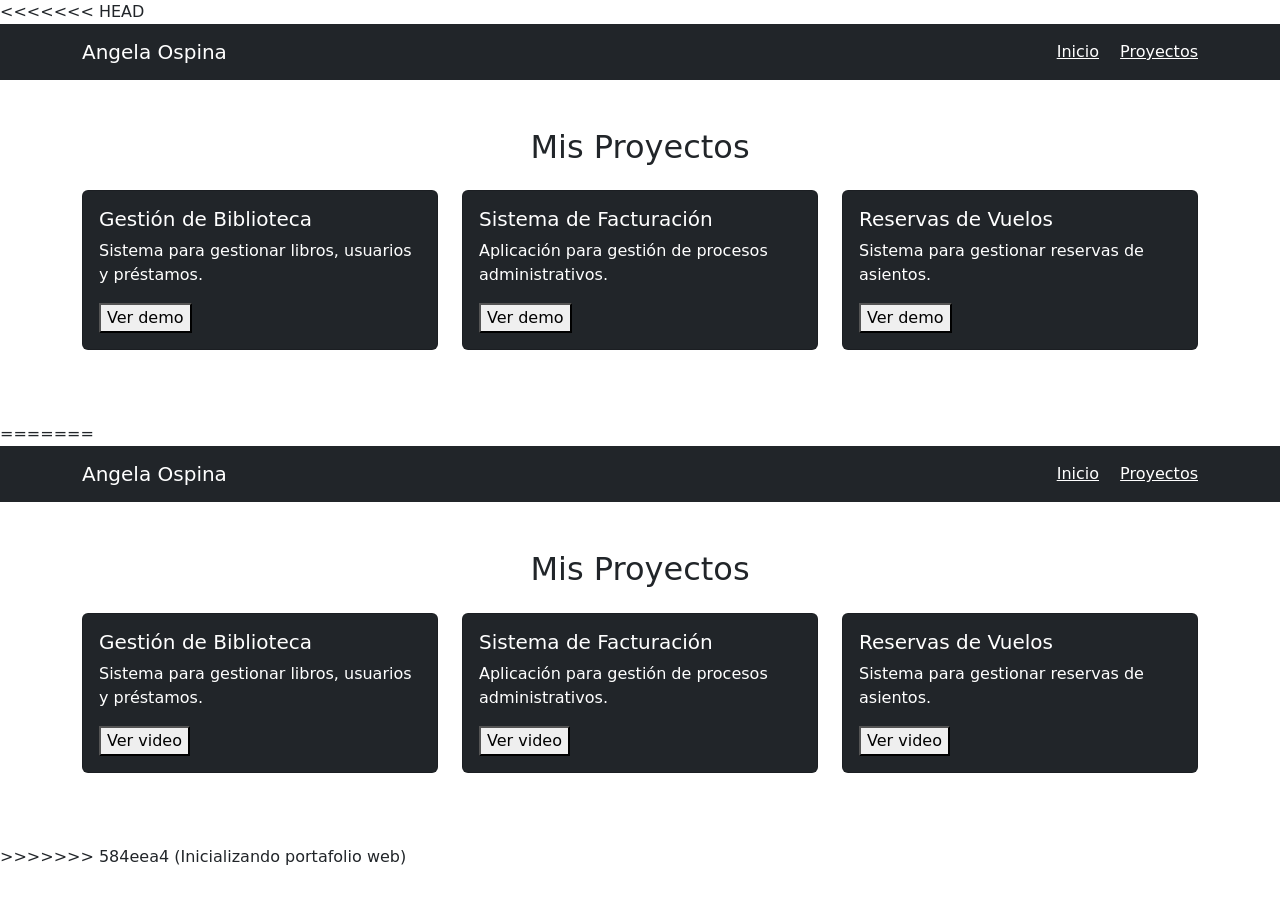
==== projects.html @ 7610a5dd "portafolio limpio" ====
<<<<<<< HEAD
<!DOCTYPE html>
<html lang="es">
<head>
    <meta charset="UTF-8">
    <meta name="viewport" content="width=device-width, initial-scale=1.0">
    <title>Proyectos | Angela Ospina</title>

    <!-- Bootstrap -->
    <link href="https://cdn.jsdelivr.net/npm/bootstrap@5.3.0/dist/css/bootstrap.min.css" rel="stylesheet">

    <!-- CSS -->
    <link rel="stylesheet" href="css/styles.css">
</head>

<body>

<!-- NAVBAR -->
<nav class="navbar navbar-dark bg-dark">
    <div class="container">
        <span class="navbar-brand">Angela Ospina</span>
        <div>
            <a class="text-white me-3" href="index.html">Inicio</a>
            <a class="text-white" href="projects.html">Proyectos</a>
        </div>
    </div>
</nav>

<!-- PROYECTOS -->
<section class="container my-5">
    <h2 class="text-center mb-4">Mis Proyectos</h2>

    <div class="row">

        <!-- PROYECTO 1 -->
        <div class="col-md-4 mb-4">
            <div class="card bg-dark text-white">
                <div class="card-body">
                    <h5>Gestión de Biblioteca</h5>
                    <p>Sistema para gestionar libros, usuarios y préstamos.</p>
                    <button class=class="btn btn-primary" data-bs-toggle="modal" data-bs-target="#modal1">
                        Ver demo
                    </button>
                </div>
            </div>
        </div>

        <!-- PROYECTO 2 -->
        <div class="col-md-4 mb-4">
            <div class="card bg-dark text-white">
                <div class="card-body">
                    <h5>Sistema de Facturación</h5>
                    <p>Aplicación para gestión de procesos administrativos.</p>
                    <button class=class="btn btn-primary" data-bs-toggle="modal" data-bs-target="#modal2">
                        Ver demo
                    </button>
                </div>
            </div>
        </div>

        <!-- PROYECTO 3 -->
        <div class="col-md-4 mb-4">
            <div class="card bg-dark text-white">
                <div class="card-body">
                    <h5>Reservas de Vuelos</h5>
                    <p>Sistema para gestionar reservas de asientos.</p>
                    <button class=class="btn btn-primary" data-bs-toggle="modal" data-bs-target="#modal3">
                        Ver demo
                    </button>
                </div>
            </div>
        </div>

    </div>
</section>

<!-- MODALES -->

<!-- MODAL 1 -->
<div class="modal fade" id="modal1">
  <div class="modal-dialog modal-lg">
    <div class="modal-content">
      <div class="modal-body">
        <iframe width="100%" height="400"
        src="https://www.youtube.com/embed/tgbNymZ7vqY"
        frameborder="0" allowfullscreen></iframe>
      </div>
    </div>
  </div>
</div>

<!-- MODAL 2 -->
<div class="modal fade" id="modal2">
  <div class="modal-dialog modal-lg">
    <div class="modal-content">
      <div class="modal-body">
        <iframe width="100%" height="400"
        src="https://www.youtube.com/embed/tgbNymZ7vqY"
        frameborder="0" allowfullscreen></iframe>
      </div>
    </div>
  </div>
</div>

<!-- MODAL 3 -->
<div class="modal fade" id="modal3">
  <div class="modal-dialog modal-lg">
    <div class="modal-content">
      <div class="modal-body">
        <iframe width="100%" height="400"
        src="https://www.youtube.com/embed/tgbNymZ7vqY"
        frameborder="0" allowfullscreen></iframe>
      </div>
    </div>
  </div>
</div>

<!-- JS -->
<script src="https://code.jquery.com/jquery-3.6.0.min.js"></script>
<script src="https://cdn.jsdelivr.net/npm/bootstrap@5.3.0/dist/js/bootstrap.bundle.min.js"></script>

</body>
=======
<!DOCTYPE html>
<html lang="es">
<head>
    <meta charset="UTF-8">
    <meta name="viewport" content="width=device-width, initial-scale=1.0">
    <title>Proyectos | Angela Ospina</title>

    <!-- Bootstrap -->
    <link href="https://cdn.jsdelivr.net/npm/bootstrap@5.3.0/dist/css/bootstrap.min.css" rel="stylesheet">

    <!-- CSS -->
    <link rel="stylesheet" href="css/styles.css">
</head>

<body>

<!-- NAVBAR -->
<nav class="navbar navbar-dark bg-dark">
    <div class="container">
        <span class="navbar-brand">Angela Ospina</span>
        <div>
            <a class="text-white me-3" href="index.html">Inicio</a>
            <a class="text-white" href="projects.html">Proyectos</a>
        </div>
    </div>
</nav>

<!-- PROYECTOS -->
<section class="container my-5">
    <h2 class="text-center mb-4">Mis Proyectos</h2>

    <div class="row">

        <!-- PROYECTO 1 -->
        <div class="col-md-4 mb-4">
            <div class="card bg-dark text-white">
                <div class="card-body">
                    <h5>Gestión de Biblioteca</h5>
                    <p>Sistema para gestionar libros, usuarios y préstamos.</p>
                    <button class=class="btn btn-primary" data-bs-toggle="modal" data-bs-target="#modal1">
                        Ver video
                    </button>
                </div>
            </div>
        </div>

        <!-- PROYECTO 2 -->
        <div class="col-md-4 mb-4">
            <div class="card bg-dark text-white">
                <div class="card-body">
                    <h5>Sistema de Facturación</h5>
                    <p>Aplicación para gestión de procesos administrativos.</p>
                    <button class=class="btn btn-primary" data-bs-toggle="modal" data-bs-target="#modal2">
                        Ver video
                    </button>
                </div>
            </div>
        </div>

        <!-- PROYECTO 3 -->
        <div class="col-md-4 mb-4">
            <div class="card bg-dark text-white">
                <div class="card-body">
                    <h5>Reservas de Vuelos</h5>
                    <p>Sistema para gestionar reservas de asientos.</p>
                    <button class=class="btn btn-primary" data-bs-toggle="modal" data-bs-target="#modal3">
                        Ver video
                    </button>
                </div>
            </div>
        </div>

    </div>
</section>

<!-- MODALES -->

<!-- MODAL 1 -->
<div class="modal fade" id="modal1">
  <div class="modal-dialog modal-lg">
    <div class="modal-content">
      <div class="modal-body">
        <iframe width="100%" height="400"
        src="https://www.youtube.com/embed/tgbNymZ7vqY"
        frameborder="0" allowfullscreen></iframe>
      </div>
    </div>
  </div>
</div>

<!-- MODAL 2 -->
<div class="modal fade" id="modal2">
  <div class="modal-dialog modal-lg">
    <div class="modal-content">
      <div class="modal-body">
        <iframe width="100%" height="400"
        src="https://www.youtube.com/embed/tgbNymZ7vqY"
        frameborder="0" allowfullscreen></iframe>
      </div>
    </div>
  </div>
</div>

<!-- MODAL 3 -->
<div class="modal fade" id="modal3">
  <div class="modal-dialog modal-lg">
    <div class="modal-content">
      <div class="modal-body">
        <iframe width="100%" height="400"
        src="https://www.youtube.com/embed/tgbNymZ7vqY"
        frameborder="0" allowfullscreen></iframe>
      </div>
    </div>
  </div>
</div>

<!-- JS -->
<script src="https://code.jquery.com/jquery-3.6.0.min.js"></script>
<script src="https://cdn.jsdelivr.net/npm/bootstrap@5.3.0/dist/js/bootstrap.bundle.min.js"></script>

</body>
>>>>>>> 584eea4 (Inicializando portafolio web)
</html>
---- css/styles.css ----
<<<<<<< HEAD
.card {
    border-radius: 10px;
    transition: 0.3s;
}

.card:hover {
    transform: scale(1.05);
=======
.card {
    border-radius: 10px;
    transition: 0.3s;
}

.card:hover {
    transform: scale(1.05);
    transition: 0.3s;
}

section {
    padding: 40px 0;
>>>>>>> 584eea4 (Inicializando portafolio web)
}
---- css/styles.css ----
<<<<<<< HEAD
.card {
    border-radius: 10px;
    transition: 0.3s;
}

.card:hover {
    transform: scale(1.05);
=======
.card {
    border-radius: 10px;
    transition: 0.3s;
}

.card:hover {
    transform: scale(1.05);
    transition: 0.3s;
}

section {
    padding: 40px 0;
>>>>>>> 584eea4 (Inicializando portafolio web)
}
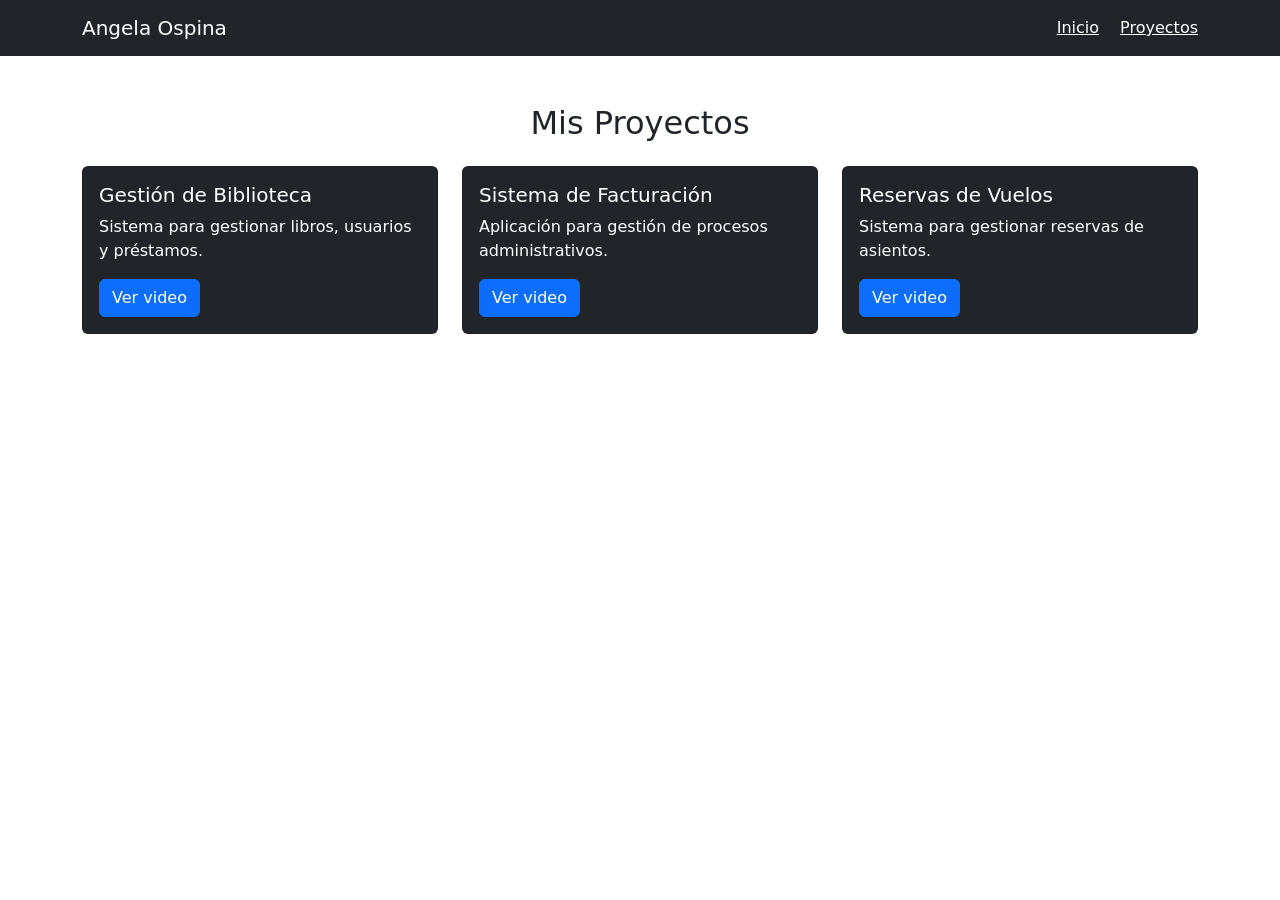
==== commit 8c50000a: "resuelto conflicto index" ====
--- a/projects.html
+++ b/projects.html
@@ -1,4 +1,3 @@
-<<<<<<< HEAD
 <!DOCTYPE html>
 <html lang="es">
 <head>
@@ -38,129 +37,7 @@
                 <div class="card-body">
                     <h5>Gestión de Biblioteca</h5>
                     <p>Sistema para gestionar libros, usuarios y préstamos.</p>
-                    <button class=class="btn btn-primary" data-bs-toggle="modal" data-bs-target="#modal1">
-                        Ver demo
-                    </button>
-                </div>
-            </div>
-        </div>
-
-        <!-- PROYECTO 2 -->
-        <div class="col-md-4 mb-4">
-            <div class="card bg-dark text-white">
-                <div class="card-body">
-                    <h5>Sistema de Facturación</h5>
-                    <p>Aplicación para gestión de procesos administrativos.</p>
-                    <button class=class="btn btn-primary" data-bs-toggle="modal" data-bs-target="#modal2">
-                        Ver demo
-                    </button>
-                </div>
-            </div>
-        </div>
-
-        <!-- PROYECTO 3 -->
-        <div class="col-md-4 mb-4">
-            <div class="card bg-dark text-white">
-                <div class="card-body">
-                    <h5>Reservas de Vuelos</h5>
-                    <p>Sistema para gestionar reservas de asientos.</p>
-                    <button class=class="btn btn-primary" data-bs-toggle="modal" data-bs-target="#modal3">
-                        Ver demo
-                    </button>
-                </div>
-            </div>
-        </div>
-
-    </div>
-</section>
-
-<!-- MODALES -->
-
-<!-- MODAL 1 -->
-<div class="modal fade" id="modal1">
-  <div class="modal-dialog modal-lg">
-    <div class="modal-content">
-      <div class="modal-body">
-        <iframe width="100%" height="400"
-        src="https://www.youtube.com/embed/tgbNymZ7vqY"
-        frameborder="0" allowfullscreen></iframe>
-      </div>
-    </div>
-  </div>
-</div>
-
-<!-- MODAL 2 -->
-<div class="modal fade" id="modal2">
-  <div class="modal-dialog modal-lg">
-    <div class="modal-content">
-      <div class="modal-body">
-        <iframe width="100%" height="400"
-        src="https://www.youtube.com/embed/tgbNymZ7vqY"
-        frameborder="0" allowfullscreen></iframe>
-      </div>
-    </div>
-  </div>
-</div>
-
-<!-- MODAL 3 -->
-<div class="modal fade" id="modal3">
-  <div class="modal-dialog modal-lg">
-    <div class="modal-content">
-      <div class="modal-body">
-        <iframe width="100%" height="400"
-        src="https://www.youtube.com/embed/tgbNymZ7vqY"
-        frameborder="0" allowfullscreen></iframe>
-      </div>
-    </div>
-  </div>
-</div>
-
-<!-- JS -->
-<script src="https://code.jquery.com/jquery-3.6.0.min.js"></script>
-<script src="https://cdn.jsdelivr.net/npm/bootstrap@5.3.0/dist/js/bootstrap.bundle.min.js"></script>
-
-</body>
-=======
-<!DOCTYPE html>
-<html lang="es">
-<head>
-    <meta charset="UTF-8">
-    <meta name="viewport" content="width=device-width, initial-scale=1.0">
-    <title>Proyectos | Angela Ospina</title>
-
-    <!-- Bootstrap -->
-    <link href="https://cdn.jsdelivr.net/npm/bootstrap@5.3.0/dist/css/bootstrap.min.css" rel="stylesheet">
-
-    <!-- CSS -->
-    <link rel="stylesheet" href="css/styles.css">
-</head>
-
-<body>
-
-<!-- NAVBAR -->
-<nav class="navbar navbar-dark bg-dark">
-    <div class="container">
-        <span class="navbar-brand">Angela Ospina</span>
-        <div>
-            <a class="text-white me-3" href="index.html">Inicio</a>
-            <a class="text-white" href="projects.html">Proyectos</a>
-        </div>
-    </div>
-</nav>
-
-<!-- PROYECTOS -->
-<section class="container my-5">
-    <h2 class="text-center mb-4">Mis Proyectos</h2>
-
-    <div class="row">
-
-        <!-- PROYECTO 1 -->
-        <div class="col-md-4 mb-4">
-            <div class="card bg-dark text-white">
-                <div class="card-body">
-                    <h5>Gestión de Biblioteca</h5>
-                    <p>Sistema para gestionar libros, usuarios y préstamos.</p>
-                    <button class=class="btn btn-primary" data-bs-toggle="modal" data-bs-target="#modal1">
+                    <button class="btn btn-primary" data-bs-toggle="modal" data-bs-target="#modal1">
                         Ver video
                     </button>
                 </div>
@@ -173,7 +50,7 @@
                 <div class="card-body">
                     <h5>Sistema de Facturación</h5>
                     <p>Aplicación para gestión de procesos administrativos.</p>
-                    <button class=class="btn btn-primary" data-bs-toggle="modal" data-bs-target="#modal2">
+                    <button class="btn btn-primary" data-bs-toggle="modal" data-bs-target="#modal2">
                         Ver video
                     </button>
                 </div>
@@ -186,7 +63,7 @@
                 <div class="card-body">
                     <h5>Reservas de Vuelos</h5>
                     <p>Sistema para gestionar reservas de asientos.</p>
-                    <button class=class="btn btn-primary" data-bs-toggle="modal" data-bs-target="#modal3">
+                    <button class="btn btn-primary" data-bs-toggle="modal" data-bs-target="#modal3">
                         Ver video
                     </button>
                 </div>
@@ -242,5 +119,4 @@
 <script src="https://cdn.jsdelivr.net/npm/bootstrap@5.3.0/dist/js/bootstrap.bundle.min.js"></script>
 
 </body>
->>>>>>> 584eea4 (Inicializando portafolio web)
 </html>
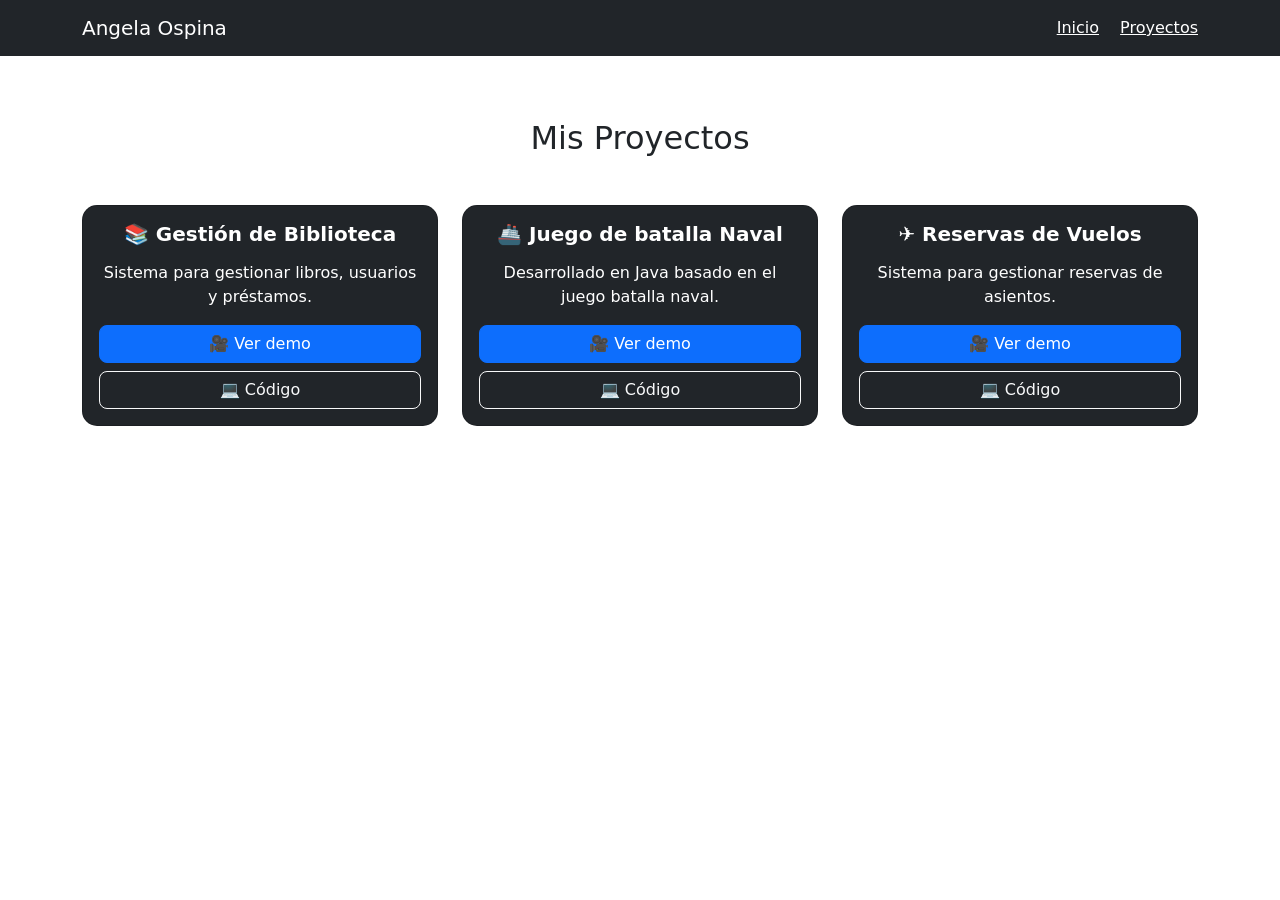
==== commit 8180215a: "Fix layout habilidades y mejoras visuales" ====
--- a/projects.html
+++ b/projects.html
@@ -27,51 +27,73 @@
 
 <!-- PROYECTOS -->
 <section class="container my-5">
-    <h2 class="text-center mb-4">Mis Proyectos</h2>
+    <h2 class="text-center mb-5">Mis Proyectos</h2>
 
-    <div class="row">
+    <div class="row justify-content-center g-4">
 
         <!-- PROYECTO 1 -->
-        <div class="col-md-4 mb-4">
-            <div class="card bg-dark text-white">
-                <div class="card-body">
-                    <h5>Gestión de Biblioteca</h5>
-                    <p>Sistema para gestionar libros, usuarios y préstamos.</p>
-                    <button class="btn btn-primary" data-bs-toggle="modal" data-bs-target="#modal1">
-                        Ver video
-                    </button>
-                </div>
+        <div class="col-md-4">
+          <div class="card bg-dark text-white h-100 p-3">
+            <h5 class="text-center">📚 Gestión de Biblioteca</h5>
+              <p>Sistema para gestionar libros, usuarios y préstamos.</p>
+
+                    <!-- Botón video -->
+                    <div class="mt-auto d-flex flex-column gap-2">
+                      <button class="btn btn-primary w-100" data-bs-toggle="modal" data-bs-target="#modal1">
+                          🎥 Ver demo
+                      </button>
+
+                     <!-- Botón GitHub -->
+                    <a href="https://github.com/AngelaOspina44/Gesti-n-biblioteca-" target="_blank" class="btn btn-outline-light w-100">
+                    💻 Código
+                </a>
             </div>
+          </div>
         </div>
 
         <!-- PROYECTO 2 -->
-        <div class="col-md-4 mb-4">
-            <div class="card bg-dark text-white">
-                <div class="card-body">
-                    <h5>Sistema de Facturación</h5>
-                    <p>Aplicación para gestión de procesos administrativos.</p>
-                    <button class="btn btn-primary" data-bs-toggle="modal" data-bs-target="#modal2">
-                        Ver video
-                    </button>
-                </div>
+        <div class="col-md-4">
+            <div class="card bg-dark text-white h-100 p-3">
+              <h5 class="text-center">🚢 Juego de batalla Naval</h5>
+                    <p>Desarrollado en Java basado en el juego batalla naval.</p>
+
+                    <!-- Botón video -->
+                    <div class="mt-auto d-flex flex-column gap-2">
+                      <button class="btn btn-primary w-100" data-bs-toggle="modal" data-bs-target="#modal2">
+                          🎥 Ver demo
+                      </button>
+
+                 <!-- Botón GitHub -->
+                 <a href="https://github.com/AngelaOspina44/Juego-batalla-Naval-" target="_blank" class="btn btn-outline-light w-100">
+                  💻 Código
+              </a>
             </div>
+          </div>
         </div>
 
         <!-- PROYECTO 3 -->
-        <div class="col-md-4 mb-4">
-            <div class="card bg-dark text-white">
-                <div class="card-body">
-                    <h5>Reservas de Vuelos</h5>
+        <div class="col-md-4">
+            <div class="card bg-dark text-white h-100 p-3">
+              <h5 class="text-center">✈️ Reservas de Vuelos</h5>
                     <p>Sistema para gestionar reservas de asientos.</p>
-                    <button class="btn btn-primary" data-bs-toggle="modal" data-bs-target="#modal3">
-                        Ver video
-                    </button>
-                </div>
+
+                    <!-- Botón video -->
+                    <div class="mt-auto d-flex flex-column gap-2">
+                      <button class="btn btn-primary w-100" data-bs-toggle="modal" data-bs-target="#modal3">
+                          🎥 Ver demo
+                      </button>
+                  
+                <!-- Botón GitHub -->
+                 <a href="https://github.com/AngelaOspina44/SistemaReservasVuelos" target="_blank" class="btn btn-outline-light w-100">
+                  💻 Código
+                </a>
             </div>
+          </div>
         </div>
 
     </div>
 </section>
+
 
 <!-- MODALES -->
 
--- a/css/styles.css
+++ b/css/styles.css
@@ -1,23 +1,58 @@
-<<<<<<< HEAD
+/* TARJETAS */
 .card {
-    border-radius: 10px;
-    transition: 0.3s;
+    border-radius: 15px;
+    overflow: hidden;
+    transition: all 0.3s ease;
 }
 
 .card:hover {
-    transform: scale(1.05);
-=======
-.card {
-    border-radius: 10px;
-    transition: 0.3s;
+    transform: translateY(-10px) scale(1.02);
+    box-shadow: 0 15px 30px rgba(0,0,0,0.5);
 }
 
-.card:hover {
-    transform: scale(1.05);
-    transition: 0.3s;
+.card p {
+    text-align: center;
 }
 
+/* TITULOS */
+.card h5 {
+
+        text-align: center;
+        font-weight: bold;
+        margin-bottom: 15px;
+    }
+
+/* BOTONES */
+.btn-primary {
+    border-radius: 8px;
+    font-weight: 500;
+}
+
+.btn-outline-light {
+    border-radius: 8px;
+    font-weight: 500;
+}
+
+/* SECCIÓN */
 section {
-    padding: 40px 0;
->>>>>>> 584eea4 (Inicializando portafolio web)
+    padding: 15px 0;
+}
+
+#habilidades {
+    position: relative;
+    top: -20px; 
+  }
+  
+
+#habilidades h2 {
+    margin-top: 0;
+    margin-bottom: 5px;
+}
+
+#habilidades .row {
+    margin-top: 32px;
+}
+
+#sobre-mi {
+    margin-bottom: 50px;
 }
